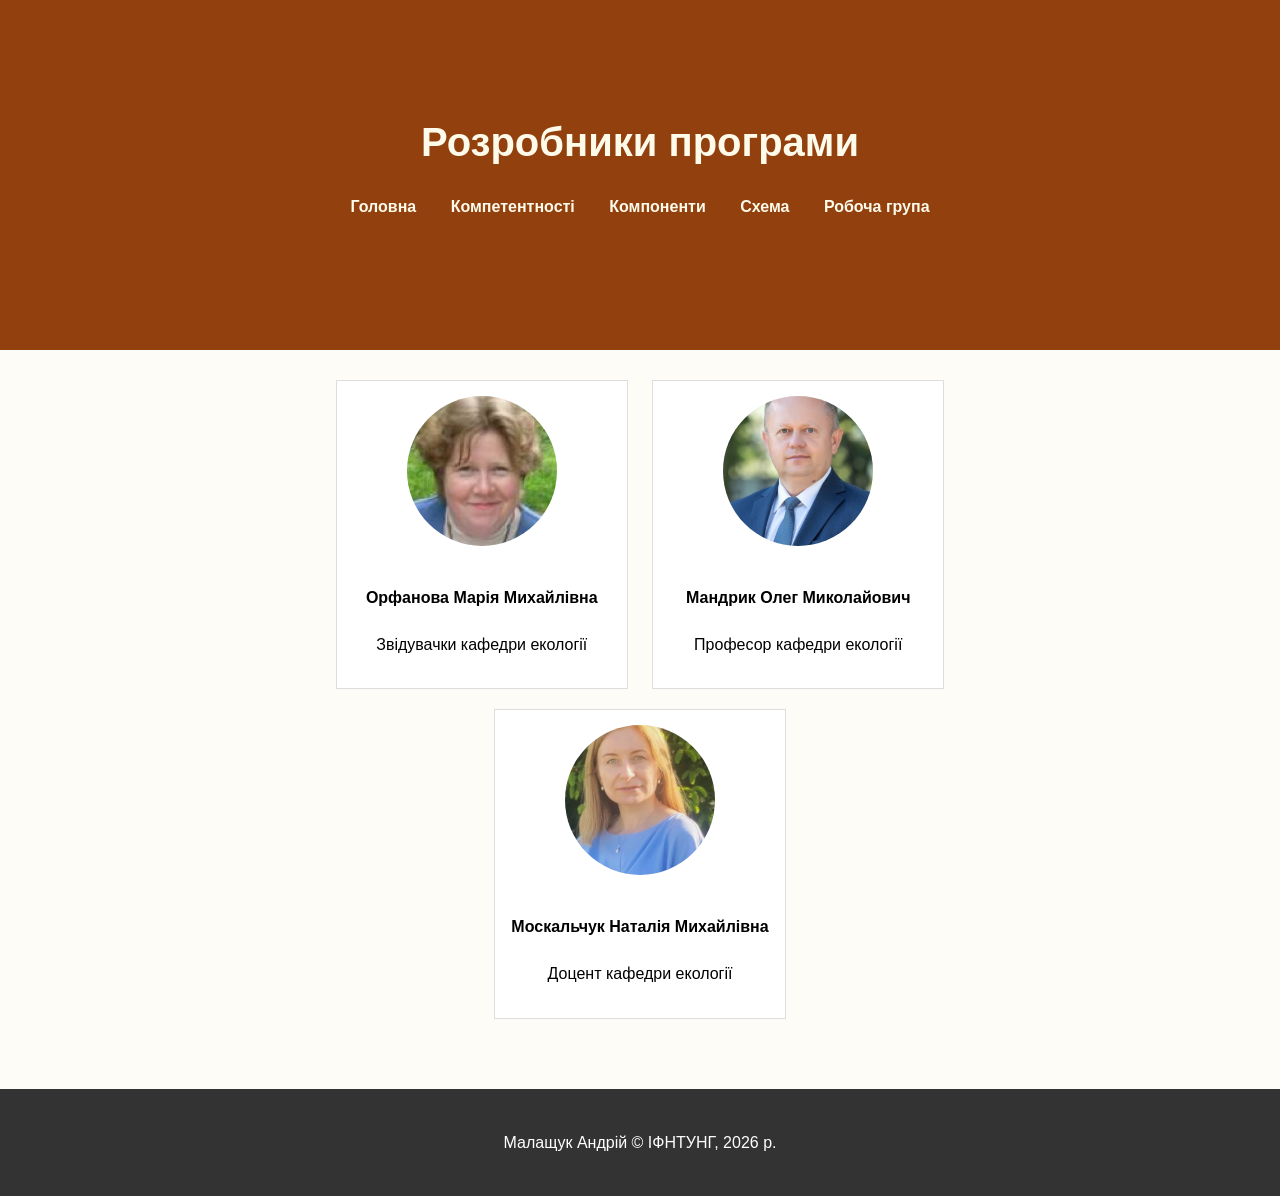
==== team.html @ c4c1dcfe "first commit" ====
<!DOCTYPE html>
<html lang="uk">
<head>
    <meta charset="UTF-8">
    <title>Робоча група</title>
    <link rel="stylesheet" href="style.css">
</head>
<body>
    <header>
        <h1>Розробники програми</h1>
        <nav class="top-menu">
            <ul>
                <li><a href="index.html">Головна</a></li>
                <li><a href="competencies.html">Компетентності</a></li>
                <li><a href="components.html">Компоненти</a></li>
                <li><a href="graph.html">Схема</a></li>
                <li><a href="team.html">Робоча група</a></li>
            </ul>
        </nav>
    </header>
    <main class="container" style="text-align: center;">
        <div class="author-card">
            <img src="Orfanova.jpg" alt="Фото розробника">
            <h4>Орфанова Марія Михайлівна</h4>
            <p>Звідувачки кафедри екології</p>
        </div>
        <div class="author-card">
            <img src="Oleg.jpg" alt="Фото розробника">
            <h4>Мандрик Олег Миколайович</h4>
            <p>Професор кафедри екології</p>
        </div>
        <div class="author-card">
            <img src="Natalia.jpg" alt="Фото розробника">
            <h4>Москальчук Наталія Михайлівна</h4>
            <p>Доцент кафедри екології</p>
        </div>
    </main>
    <footer>
        <p>Малащук Андрій © ІФНТУНГ, 2026 р.</p>
    </footer>
</body>
</html>
---- style.css ----
/* Базові налаштування */
body {
    font-family: 'Noto Sans', sans-serif;
    line-height: 1.6;
    margin: 0;
    padding: 0;
    background-color: #fdfcf6;
}

/* Пункт 7: Контейнер шириною 900px по центру */
.container {
    max-width: 900px;
    margin: 0 auto;
    padding: 20px;
}

/* Пункт 2: Хедер 350px з фоном кольору таблиці */
header {
    height: 350px;
    background-color: #92400E; 
    color: #FFFBEB;
    display: flex;
    flex-direction: column;
    justify-content: center;
    align-items: center;
    text-align: center;
}

header h1 {
    margin: 0;
    font-family: 'Oswald', sans-serif;
    font-size: 2.5em;
}

/* Пункт 3: Навігація в хедері */
nav.top-menu ul {
    list-style-type: none;
    padding: 20px 0;
    margin: 0;
}

nav.top-menu li {
    display: inline;
    margin: 0 15px;
}

nav.top-menu a {
    text-decoration: none;
    color: #FFFBEB;
    font-weight: bold;
    font-family: 'Oswald', sans-serif;
}

nav.top-menu a:hover {
    text-decoration: underline;
}

/* Пункт 4: Футер */
footer {
    background-color: #333;
    color: white;
    text-align: center;
    padding: 25px 0;
    margin-top: 40px;
}

/* Оформлення таблиць (з лаб 3) */
table {
    border-collapse: collapse;
    width: 100%;
    margin: 20px 0;
}

th, td {
    border: 1px solid #92400E;
    padding: 12px;
}

th {
    background-color: #92400E;
    color: #FFFBEB;
}

tr:nth-child(even) {
    background-color: #FFFBEB;
}

/* Пункт 6: Блоки робочої групи в рядок */
.author-card {
    display: inline-block;
    width: 260px;
    margin: 10px;
    vertical-align: top;
    text-align: center;
    padding: 15px;
    border: 1px solid #ddd;
    background: #fff;
}

.author-card img {
    width: 150px;
    height: 150px;
    border-radius: 50%;
    object-fit: cover;
    margin-bottom: 10px;
}

/* Форма зворотного зв'язку */
.admin-form {
    background: #FFFBEB;
    padding: 25px;
    border: 2px solid #92400E;
    border-radius: 8px;
    margin-top: 30px;
}

.form-group {
    margin-bottom: 15px;
}

.form-group label {
    display: block;
    font-weight: bold;
    margin-bottom: 5px;
}

.form-group input, .form-group select, .form-group textarea {
    width: 100%;
    padding: 10px;
    border: 1px solid #ccc;
    border-radius: 4px;
    box-sizing: border-box;
}

.submit-btn {
    background: #92400E;
    color: white;
    border: none;
    padding: 12px 25px;
    cursor: pointer;
    font-weight: bold;
}

/* Пункт 8: Адаптивність до 768px */
@media (max-width: 768px) {
    header {
        height: auto;
        padding: 40px 10px;
    }
    nav.top-menu li {
        display: block;
        margin: 10px 0;
    }
    .author-card {
        display: block;
        width: 90%;
        margin: 10px auto;
    }
    .container {
        padding: 10px;
    }
}
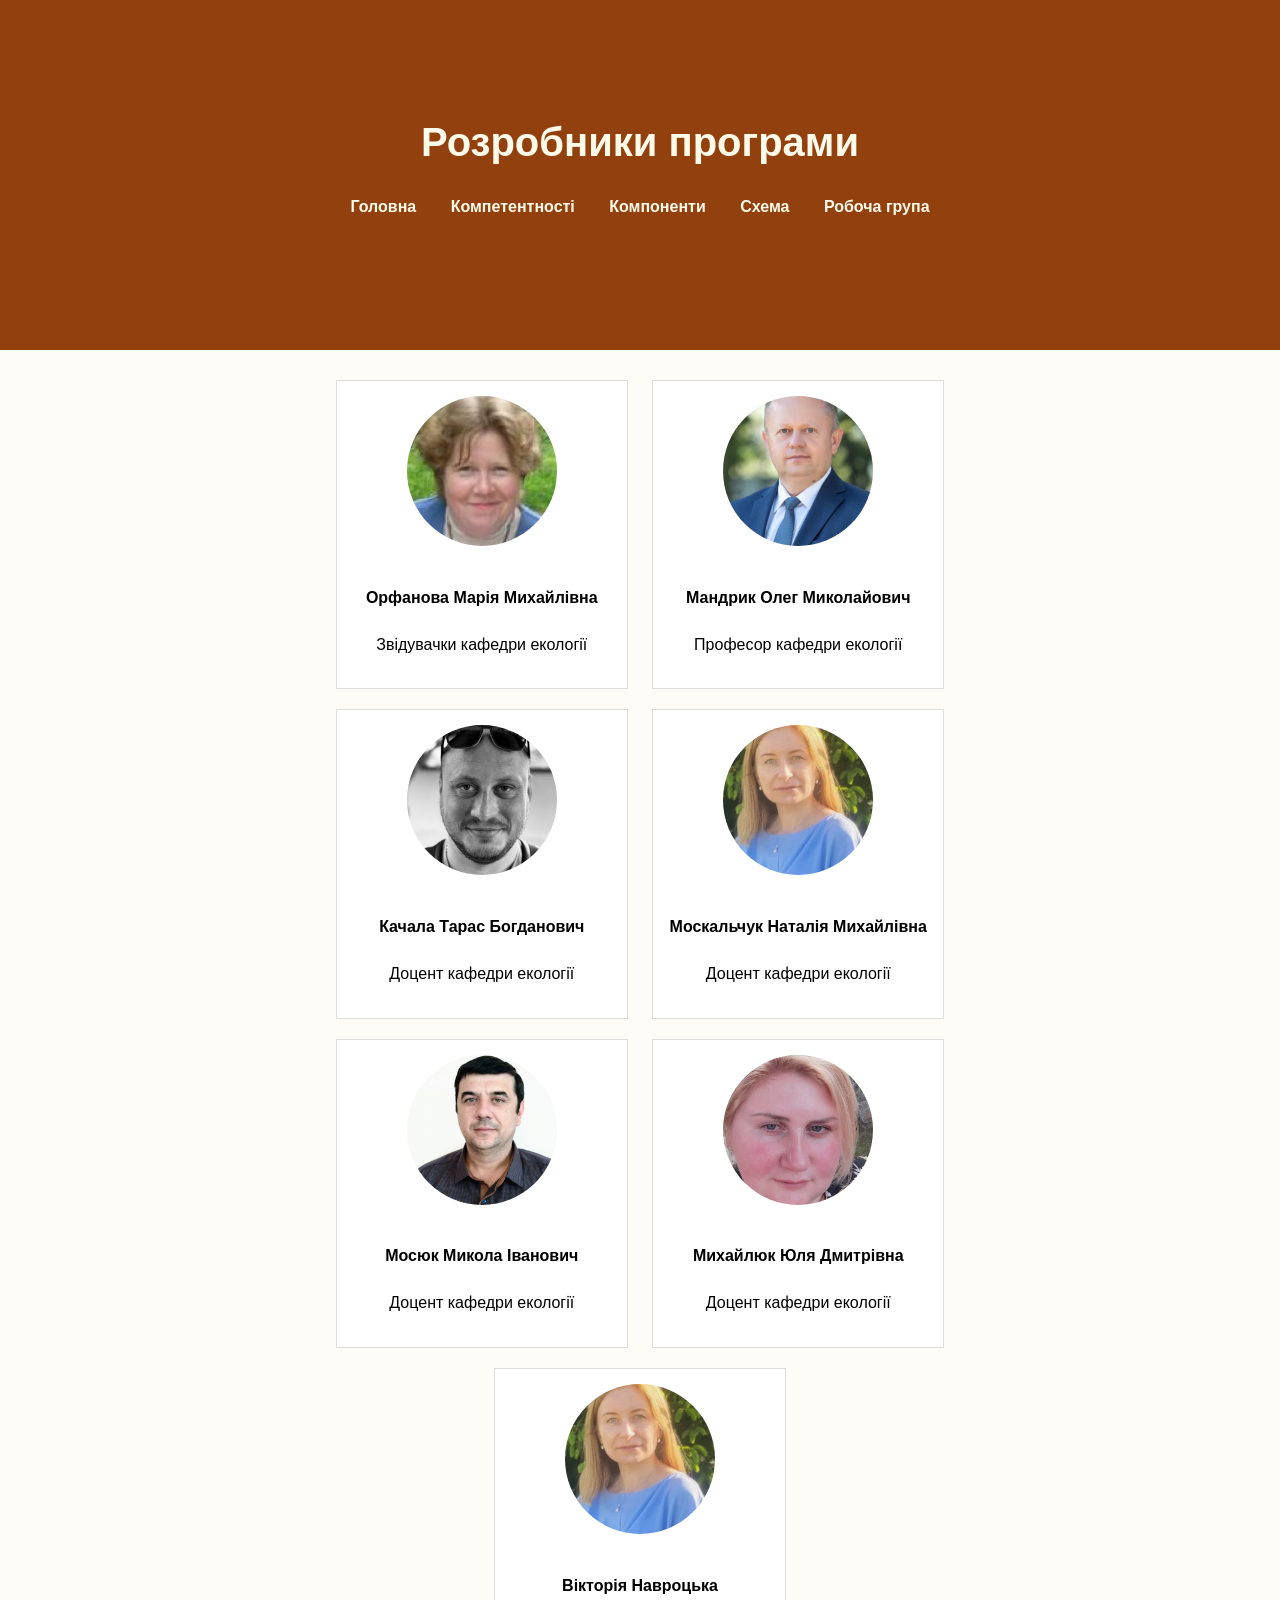
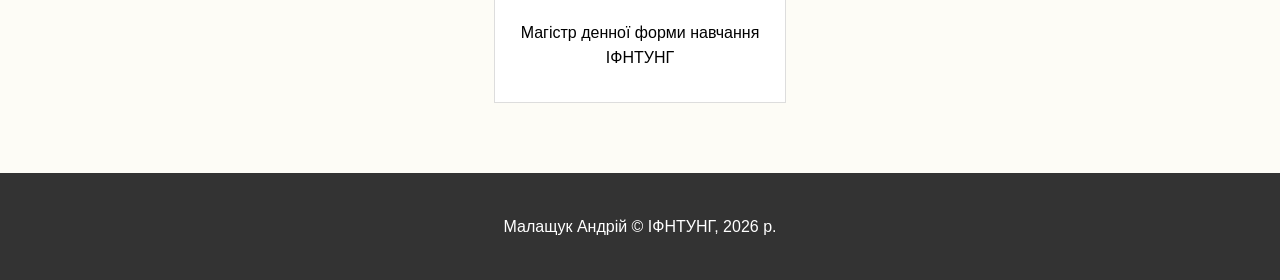
==== commit 91144ec5: "Add files via upload" ====
--- a/team.html
+++ b/team.html
@@ -30,10 +30,31 @@
             <p>Професор кафедри екології</p>
         </div>
         <div class="author-card">
+            <img src="Taras.jpg" alt="Фото розробника">
+            <h4>Качала Тарас Богданович</h4>
+            <p>Доцент кафедри екології</p>
+        </div>
+         <div class="author-card">
             <img src="Natalia.jpg" alt="Фото розробника">
             <h4>Москальчук Наталія Михайлівна</h4>
             <p>Доцент кафедри екології</p>
         </div>
+        <div class="author-card">
+            <img src="Mukola.jpg" alt="Фото розробника">
+            <h4>Мосюк Микола Іванович</h4>
+            <p>Доцент кафедри екології</p>
+        </div>
+        <div class="author-card">
+            <img src="Ulia.jpg" alt="Фото розробника">
+            <h4>Михайлюк Юля Дмитрівна</h4>
+            <p>Доцент кафедри екології</p>
+        </div>
+        <div class="author-card">
+            <img src="Natalia.jpg" alt="Фото розробника">
+            <h4>Вiкторiя Навроцька</h4>
+            <p>Магістр денної форми навчання ІФНТУНГ</p>
+        </div>
+        
     </main>
     <footer>
         <p>Малащук Андрій © ІФНТУНГ, 2026 р.</p>
--- a/style.css
+++ b/style.css
@@ -55,7 +55,6 @@
     text-decoration: underline;
 }
 
-/* Пункт 4: Футер */
 footer {
     background-color: #333;
     color: white;
@@ -64,7 +63,6 @@
     margin-top: 40px;
 }
 
-/* Оформлення таблиць (з лаб 3) */
 table {
     border-collapse: collapse;
     width: 100%;
@@ -85,7 +83,6 @@
     background-color: #FFFBEB;
 }
 
-/* Пункт 6: Блоки робочої групи в рядок */
 .author-card {
     display: inline-block;
     width: 260px;
@@ -105,7 +102,6 @@
     margin-bottom: 10px;
 }
 
-/* Форма зворотного зв'язку */
 .admin-form {
     background: #FFFBEB;
     padding: 25px;
@@ -141,7 +137,6 @@
     font-weight: bold;
 }
 
-/* Пункт 8: Адаптивність до 768px */
 @media (max-width: 768px) {
     header {
         height: auto;
